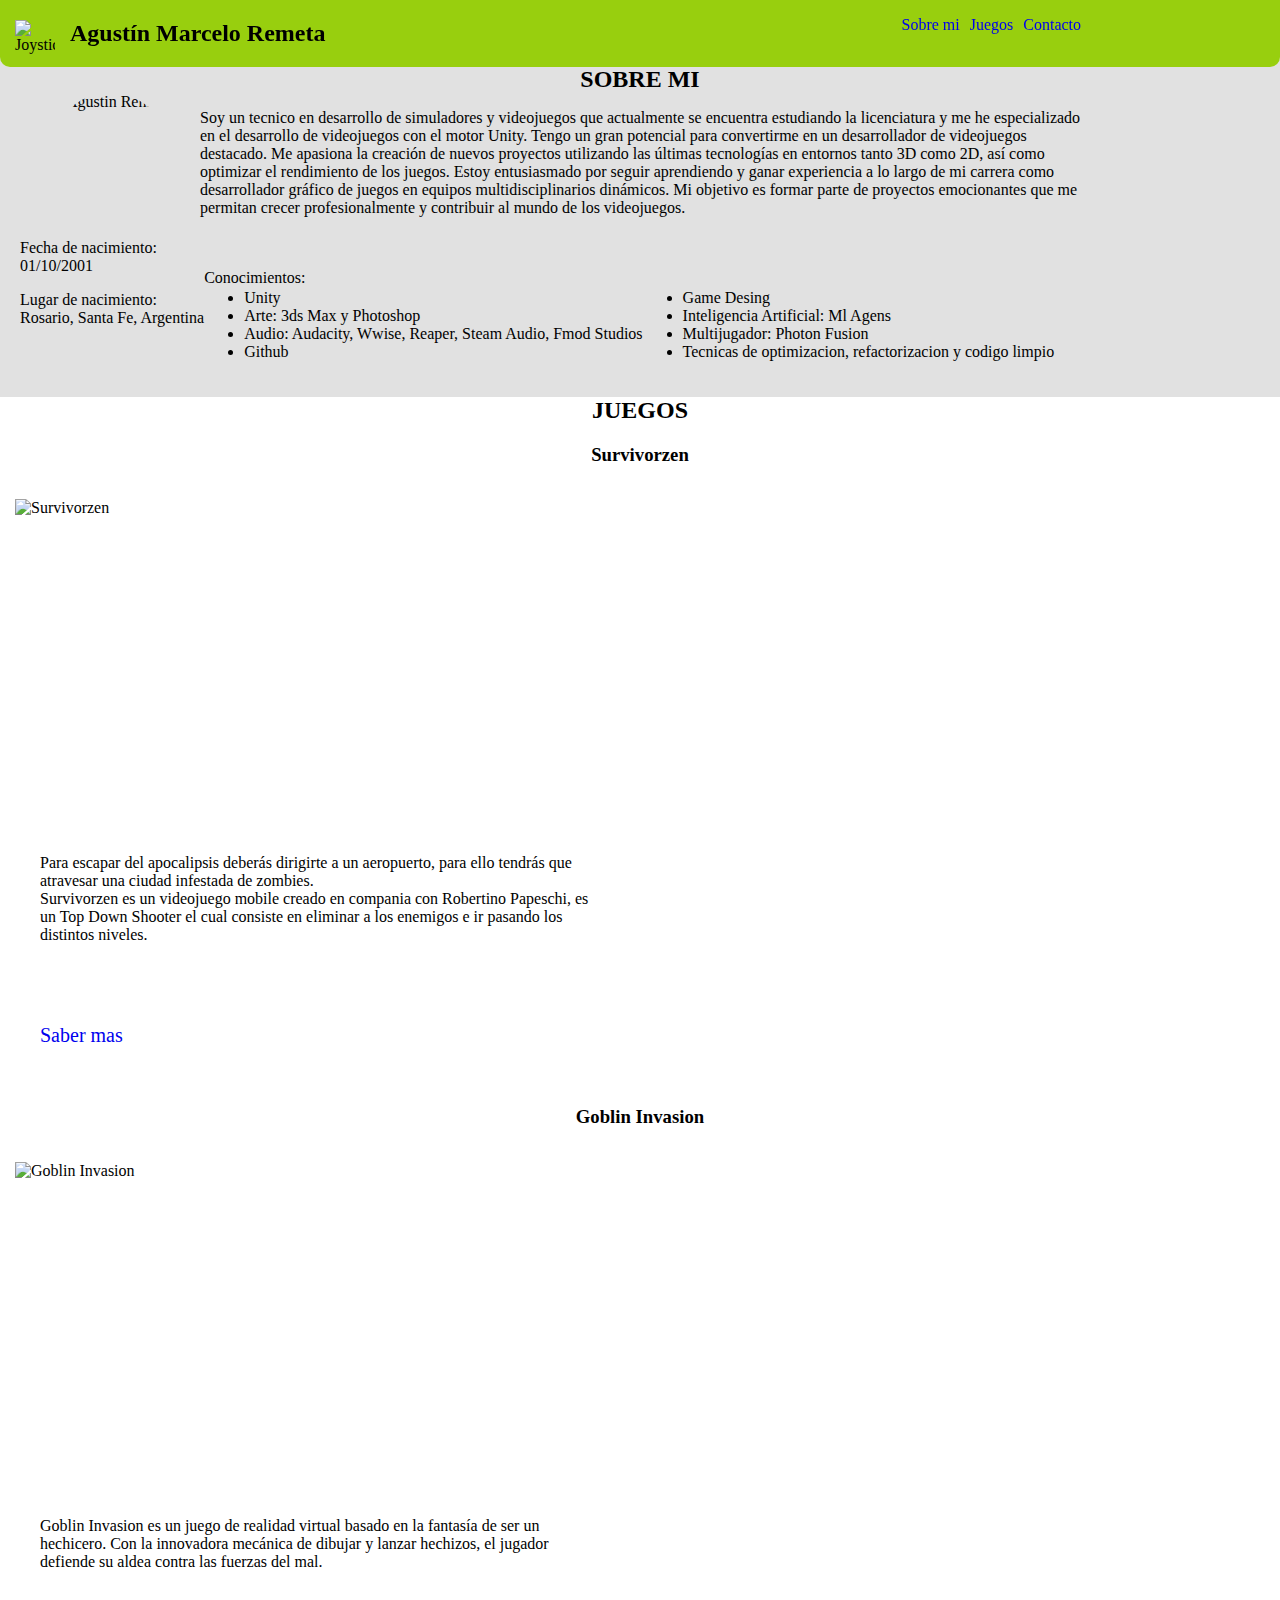
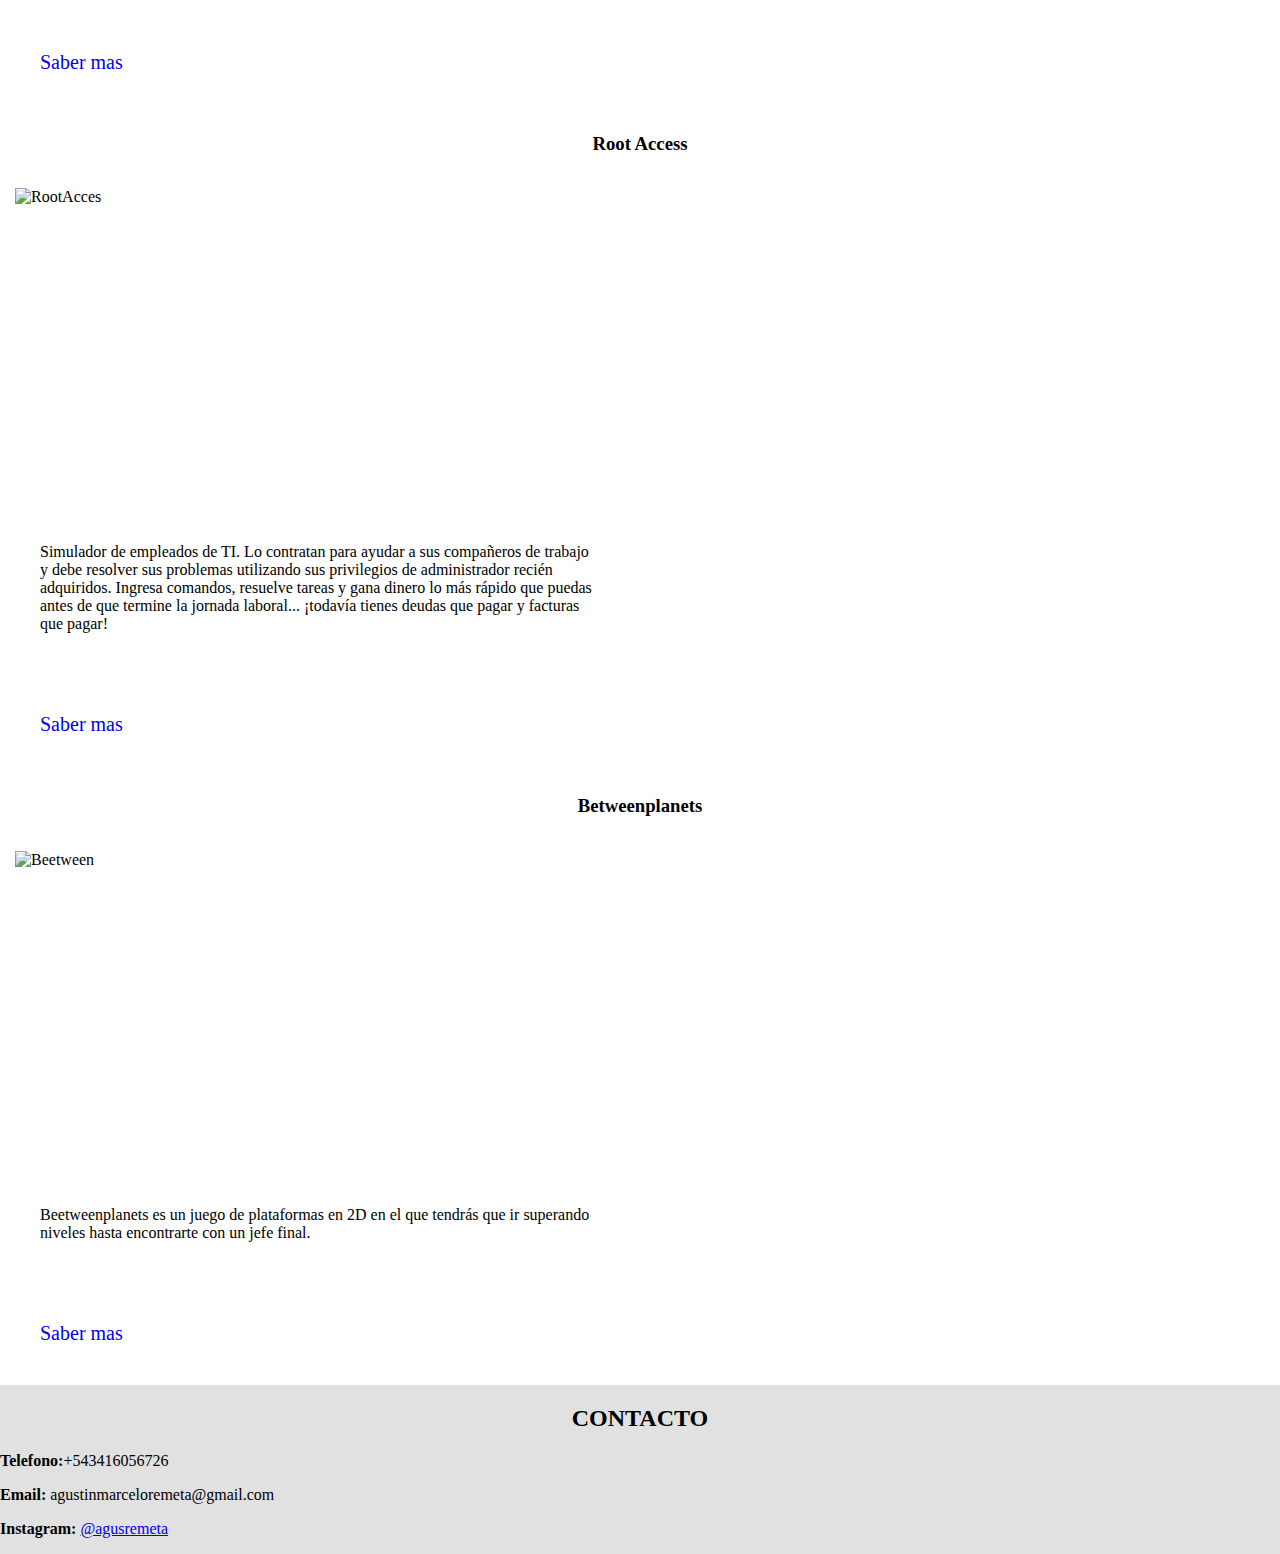
==== index.html @ 738bea6d "Update index.html" ====
﻿<!DOCTYPE html>

<html lang="en">
<head>
    <meta charset="utf-8" />
    <title> Agustín Marcelo Remeta</title>
    <link href="Css/Styles.css" rel="stylesheet" />
</head>
<body>
    <div id="contenedor">
        <header>
            <img src="Imagenes/Joystick.png" alt="Joystick" />
            <h2>Agustín Marcelo Remeta</h2>
            <div id="botons">
                <p> <a href="#Sobremi">Sobre mi</a> </p>
                <p> <a href="#Juegos">Juegos </a></p>
                <p> <a href="#Contactp">Contacto</a> </p>
            </div>
        </header>
        <section id="Sobremi" class="seccion">
            <h2>SOBRE MI</h2>
            <div id="Datos">
                <img src="Imagenes/Foto mia.jpg" alt="Agustin Remeta" />
                <p id="QuienSoy"> Soy un tecnico en desarrollo de simuladores y videojuegos que actualmente se encuentra estudiando la licenciatura y me he especializado en el desarrollo de videojuegos con el motor Unity. Tengo un gran potencial para convertirme en un desarrollador de videojuegos destacado. Me apasiona la creación de nuevos proyectos utilizando las últimas tecnologías en entornos tanto 3D como 2D, así como optimizar el rendimiento de los juegos. Estoy entusiasmado por seguir aprendiendo y ganar experiencia a lo largo de mi carrera como desarrollador gráfico de juegos en equipos multidisciplinarios dinámicos. Mi objetivo es formar parte de proyectos emocionantes que me permitan crecer profesionalmente y contribuir al mundo de los videojuegos.</p>
                <div id="MasDatos">
                    <p> <span>Fecha de nacimiento: </span> <br>       01/10/2001 </p>
                    <p> <span>Lugar de nacimiento: </span> <br> Rosario, Santa Fe, Argentina </p>
                </div>
                <div>
                    <p>Conocimientos:</p>
                    <div id="Conocimientos">
                        <ul>
                            <li>Unity</li>
                            <li>Arte: 3ds Max y Photoshop</li>
                            <li>Audio: Audacity, Wwise, Reaper, Steam Audio, Fmod Studios</li>
                            <li>Github</li>
                        </ul>
                        <ul>
                            <li>Game Desing</li>
                            <li>Inteligencia Artificial: Ml Agens</li>
                            <li>Multijugador: Photon Fusion</li>
                            <li>Tecnicas de optimizacion, refactorizacion y codigo limpio</li>
                        </ul>
                    </div>
                </div>
            </div>
                </section>

        <section id="Juegos" class="seccion">
            <h2>JUEGOS</h2>
            <article>
                <h3> Survivorzen </h3>
                <div class="JuegosMasVideo">
                    <div class="EsqueletoJuego">
                        <img src="Imagenes/Survivorzen.jpg" alt="Survivorzen" />
                        <div class="TextoySaberMas">
                            <p>Para escapar del apocalipsis deberás dirigirte a un aeropuerto, para ello tendrás que atravesar una ciudad infestada de zombies. <br> Survivorzen es un videojuego mobile creado en compania con Robertino Papeschi, es un Top Down Shooter el cual consiste en eliminar a los enemigos e ir pasando los distintos niveles. </p>
                            <p class="SaberMas"> <a href="https://play.google.com/store/apps/details?id=com.PhyGlitch.Survivorzen&hl=es&gl=US&pli=1" target="_blank">Saber mas</a> </p>
                        </div>
                    </div>

                    <iframe width="560" height="315" src="https://www.youtube.com/embed/8IbHOITsYqY?si=HJTZCF1lHCblxZAC" title="YouTube video player" frameborder="0" allow="accelerometer; autoplay; clipboard-write; encrypted-media; gyroscope; picture-in-picture; web-share" allowfullscreen></iframe>
                </div>
            </article>

            <article>
                <h3> Goblin Invasion </h3>
                <div class="JuegosMasVideo">
                    <div class="EsqueletoJuego">
                        <img src="Imagenes/Goblin.jpg" alt="Goblin Invasion" />
                        <div class="TextoySaberMas">
                            <p> Goblin Invasion es un juego de realidad virtual basado en la fantasía de ser un hechicero. Con la innovadora mecánica de dibujar y lanzar hechizos, el jugador defiende su aldea contra las fuerzas del mal. </p>
                            <p class="SaberMas"> <a href="https://www.meta.com/es-es/experiences/6355186887870473/?ranking_trace=102653689595945_6355186887870473_SKYLINEWEB_57f4ff04-fa9b-43ad-961d-24d0aee66a6d&utm_source=www.google.com&utm_medium=oculusredirect" target="_blank">Saber mas</a> </p>
                        </div>
                    </div>

                    <iframe width="560" height="315" src="https://www.youtube.com/embed/uzQ3ECK7jjc?si=DNGZpM3_1b3Dgdsk" title="YouTube video player" frameborder="0" allow="accelerometer; autoplay; clipboard-write; encrypted-media; gyroscope; picture-in-picture; web-share" allowfullscreen></iframe>
                </div>
            </article>

            <article>
                <h3> Root Access </h3>
                <div class="JuegosMasVideo">
                    <div class="EsqueletoJuego">
                        <img src="Imagenes/RootAccess.jpg" alt="RootAcces" />
                        <div class="TextoySaberMas">
                            <p> Simulador de empleados de TI. Lo contratan para ayudar a sus compañeros de trabajo y debe resolver sus problemas utilizando sus privilegios de administrador recién adquiridos. Ingresa comandos, resuelve tareas y gana dinero lo más rápido que puedas antes de que termine la jornada laboral... ¡todavía tienes deudas que pagar y facturas que pagar! </p>
                            <p class="SaberMas"> <a href="https://phyglitch.itch.io/rootaccess" target="_blank">Saber mas</a> </p>
                        </div>
                    </div>
                    <iframe width="560" height="315" src="https://www.youtube.com/embed/uUHCwVDwG8k?si=4poDqraCQjWKWFVe" title="YouTube video player" frameborder="0" allow="accelerometer; autoplay; clipboard-write; encrypted-media; gyroscope; picture-in-picture; web-share" allowfullscreen></iframe>
                </div>
            </article>

            <article>
                <h3> Betweenplanets </h3>
                <div class="JuegosMasVideo">
                    <div class="EsqueletoJuego">
                        <img src="Imagenes/beetween.jpg" alt="Beetween" />
                        <div class="TextoySaberMas">
                            <p>
                                Beetweenplanets es un juego de plataformas en 2D en el que tendrás que ir superando niveles hasta encontrarte con un jefe final.
                            </p>
                            <p class="SaberMas"> <a href="https://remetaagustin.itch.io/betweenplanets" target="_blank">Saber mas</a> </p>
                        </div>
                    </div>
                    <iframe width="560" height="315" src="https://www.youtube.com/embed/ZC7w_yZE4f8?si=4bLo4zyhuFUYKdHL" title="YouTube video player" frameborder="0" allow="accelerometer; autoplay; clipboard-write; encrypted-media; gyroscope; picture-in-picture; web-share" allowfullscreen></iframe>                </div>
            </article>
        </section>
        <section class="seccion">
            <h2>CONTACTO</h2>
            <article id="Contacto">
                    <p><strong>Telefono:</strong>+543416056726</p>
                    <p><strong>Email:</strong> agustinmarceloremeta@gmail.com</p>
                    <p><strong>Instagram:</strong> <a href="https://www.instagram.com/agusremeta/"target="_blank">@agusremeta</a></p>

               
            </article>
        </section>

    </div>
</body>
</html>
---- Css/Styles.css ----
body{
    margin:0 auto;
    background-color:rgb(225 225 225);
}

header {
    position: fixed;
    top: 0;
    left: 0;
    width: 100%;
    background-color: rgb(152 207 14);
    display: flex;
    border-bottom-left-radius:10px;
    border-bottom-right-radius:10px;
}

header img{
    width:40px;
    height:40px;
    margin-top:20px;
    margin-right:15px;
    margin-left:15px;
}

#botons {
    margin-left:45%;
    display:flex;
}
    #botons a {
        margin-right: 10px;
        text-decoration:none;
    }
a:hover { 
    color: rgb(209 23 217);
    }

.seccion h2, h3 {
    text-align: center;
}

#Sobremi{
    margin-top:66px;
}
#Datos {
    display: flex;
    margin-top: -20px;
    flex-wrap: wrap;
}
#Sobremi img {
    width: 120px;
    height:160px;
    border-radius: 100px;
    margin-left: 50px;
}
#MasDatos {
    margin-left: 20px;
    margin-top: -30px;
}
#Conocimientos {
    display: flex;
    flex-wrap: wrap;
    margin-top: -30px;
}
#items {
    display: flex;
}
#QuienSoy {
    width: 70%;
    margin-left: 30px;
}

#Juegos{
    background-color:white;
}


.EsqueletoJuego {
    display: flex;
    width: 50%;
}
.TextoySaberMas {
    display: flex;
    flex-wrap: wrap;
}
    .TextoySaberMas a {
        text-decoration: none;
        text-align:end;
        font-size:20px;
    }
.JuegosMasVideo{
    display:flex;
}
.EsqueletoJuego p{
    margin:40px;
}
.EsqueletoJuego img {

    width: 300px;
    height: 300px;
    margin:15px;
}


@media screen and (max-width: 1400px){
    .EsqueletoJuego {
        display: flex;
        flex-direction:column;
    }
}
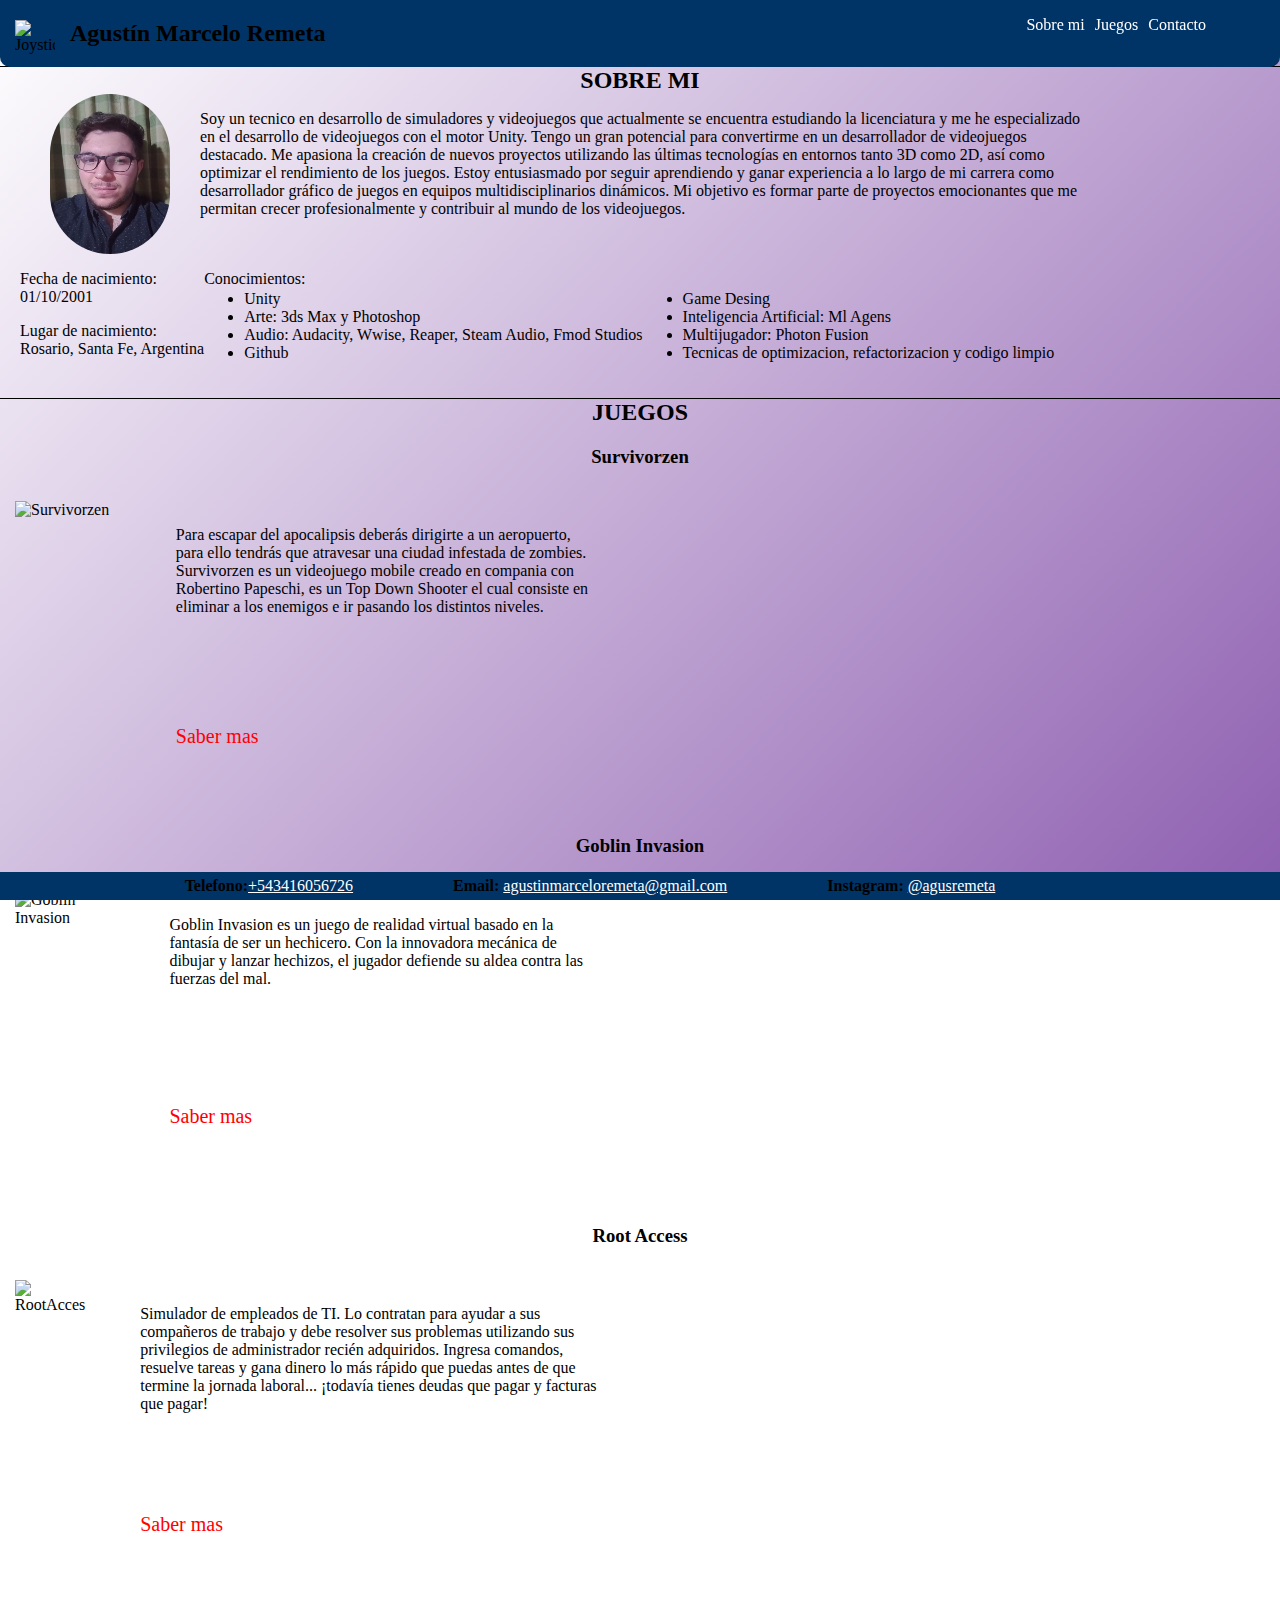
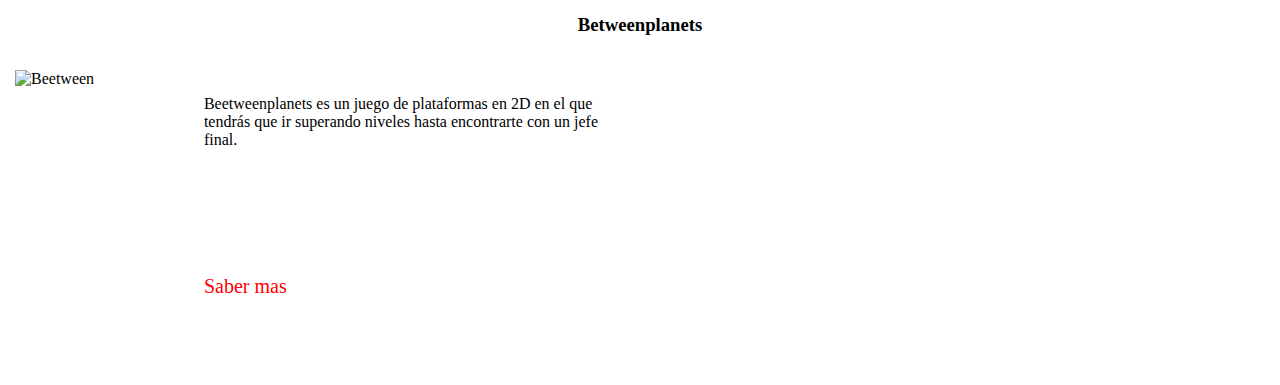
==== commit 9277a8e8: "contacto" ====
--- a/index.html
+++ b/index.html
@@ -14,7 +14,7 @@
             <div id="botons">
                 <p> <a href="#Sobremi">Sobre mi</a> </p>
                 <p> <a href="#Juegos">Juegos </a></p>
-                <p> <a href="#Contactp">Contacto</a> </p>
+                <p> <a href="#Contacto">Contacto</a> </p>
             </div>
         </header>
         <section id="Sobremi" class="seccion">
@@ -107,17 +107,12 @@
                     <iframe width="560" height="315" src="https://www.youtube.com/embed/ZC7w_yZE4f8?si=4bLo4zyhuFUYKdHL" title="YouTube video player" frameborder="0" allow="accelerometer; autoplay; clipboard-write; encrypted-media; gyroscope; picture-in-picture; web-share" allowfullscreen></iframe>                </div>
             </article>
         </section>
-        <section class="seccion">
-            <h2>CONTACTO</h2>
-            <article id="Contacto">
-                    <p><strong>Telefono:</strong>+543416056726</p>
-                    <p><strong>Email:</strong> agustinmarceloremeta@gmail.com</p>
-                    <p><strong>Instagram:</strong> <a href="https://www.instagram.com/agusremeta/"target="_blank">@agusremeta</a></p>
 
-               
-            </article>
-        </section>
-
+        <footer id="PieDePagina">
+            <p><strong>Telefono:</strong><a href="https://wa.me/+543416056726" target="_blank">+543416056726</a></p>
+            <p><strong>Email:</strong> <a href="mailto:agustinmarceloremeta@gmail.com" target="_blank">agustinmarceloremeta@gmail.com</a></p> 
+            <p><strong>Instagram:</strong> <a href="https://www.instagram.com/agusremeta/" target="_blank">@agusremeta</a></p>
+        </footer>
     </div>
 </body>
 </html>--- a/Css/Styles.css
+++ b/Css/Styles.css
@@ -1,6 +1,17 @@
-body{
-    margin:0 auto;
-    background-color:rgb(225 225 225);
+body {
+    margin: 0;
+    background: repeating-linear-gradient(134deg,#FFFFFF,#4B0082);
+    background-size: 200%;
+    background-attachment: fixed; /* Esto hace que el fondo sea fijo */
+    background-repeat: no-repeat;
+}
+
+header a {
+    color: #FFFFFF;
+}
+
+a{
+    color:red;
 }
 
 header {
@@ -8,10 +19,10 @@
     top: 0;
     left: 0;
     width: 100%;
-    background-color: rgb(152 207 14);
+    background-color: #003366;
     display: flex;
-    border-bottom-left-radius:10px;
-    border-bottom-right-radius:10px;
+    border-bottom-left-radius: 10px;
+    border-bottom-right-radius: 10px;
 }
 
 header img{
@@ -23,12 +34,14 @@
 }
 
 #botons {
-    margin-left:45%;
     display:flex;
+    position:fixed;
+    right:5%;
 }
     #botons a {
         margin-right: 10px;
         text-decoration:none;
+        text-align:right;
     }
 a:hover { 
     color: rgb(209 23 217);
@@ -36,6 +49,9 @@
 
 .seccion h2, h3 {
     text-align: center;
+}
+.seccion h2 {
+    border-top: 1px solid black;
 }
 
 #Sobremi{
@@ -54,8 +70,8 @@
 }
 #MasDatos {
     margin-left: 20px;
-    margin-top: -30px;
 }
+
 #Conocimientos {
     display: flex;
     flex-wrap: wrap;
@@ -70,7 +86,7 @@
 }
 
 #Juegos{
-    background-color:white;
+
 }
 
 
@@ -100,10 +116,29 @@
     margin:15px;
 }
 
+#PieDePagina {
+    position: fixed;
+    bottom: 0;
+    background-color: #003366;
+    width: 100%;
+    display: flex;
+    justify-content: center;
+}
+#PieDePagina p{
+    margin: 5px 100px 5px 0px;
+}
+#PieDePagina a{
+    color:white;
+}
 
-@media screen and (max-width: 1400px){
+
+@media screen and (max-width: 1000px){
     .EsqueletoJuego {
         display: flex;
         flex-direction:column;
     }
+    #Conocimientos {
+        display: flex;
+        margin-top: -30px;
+    }
 }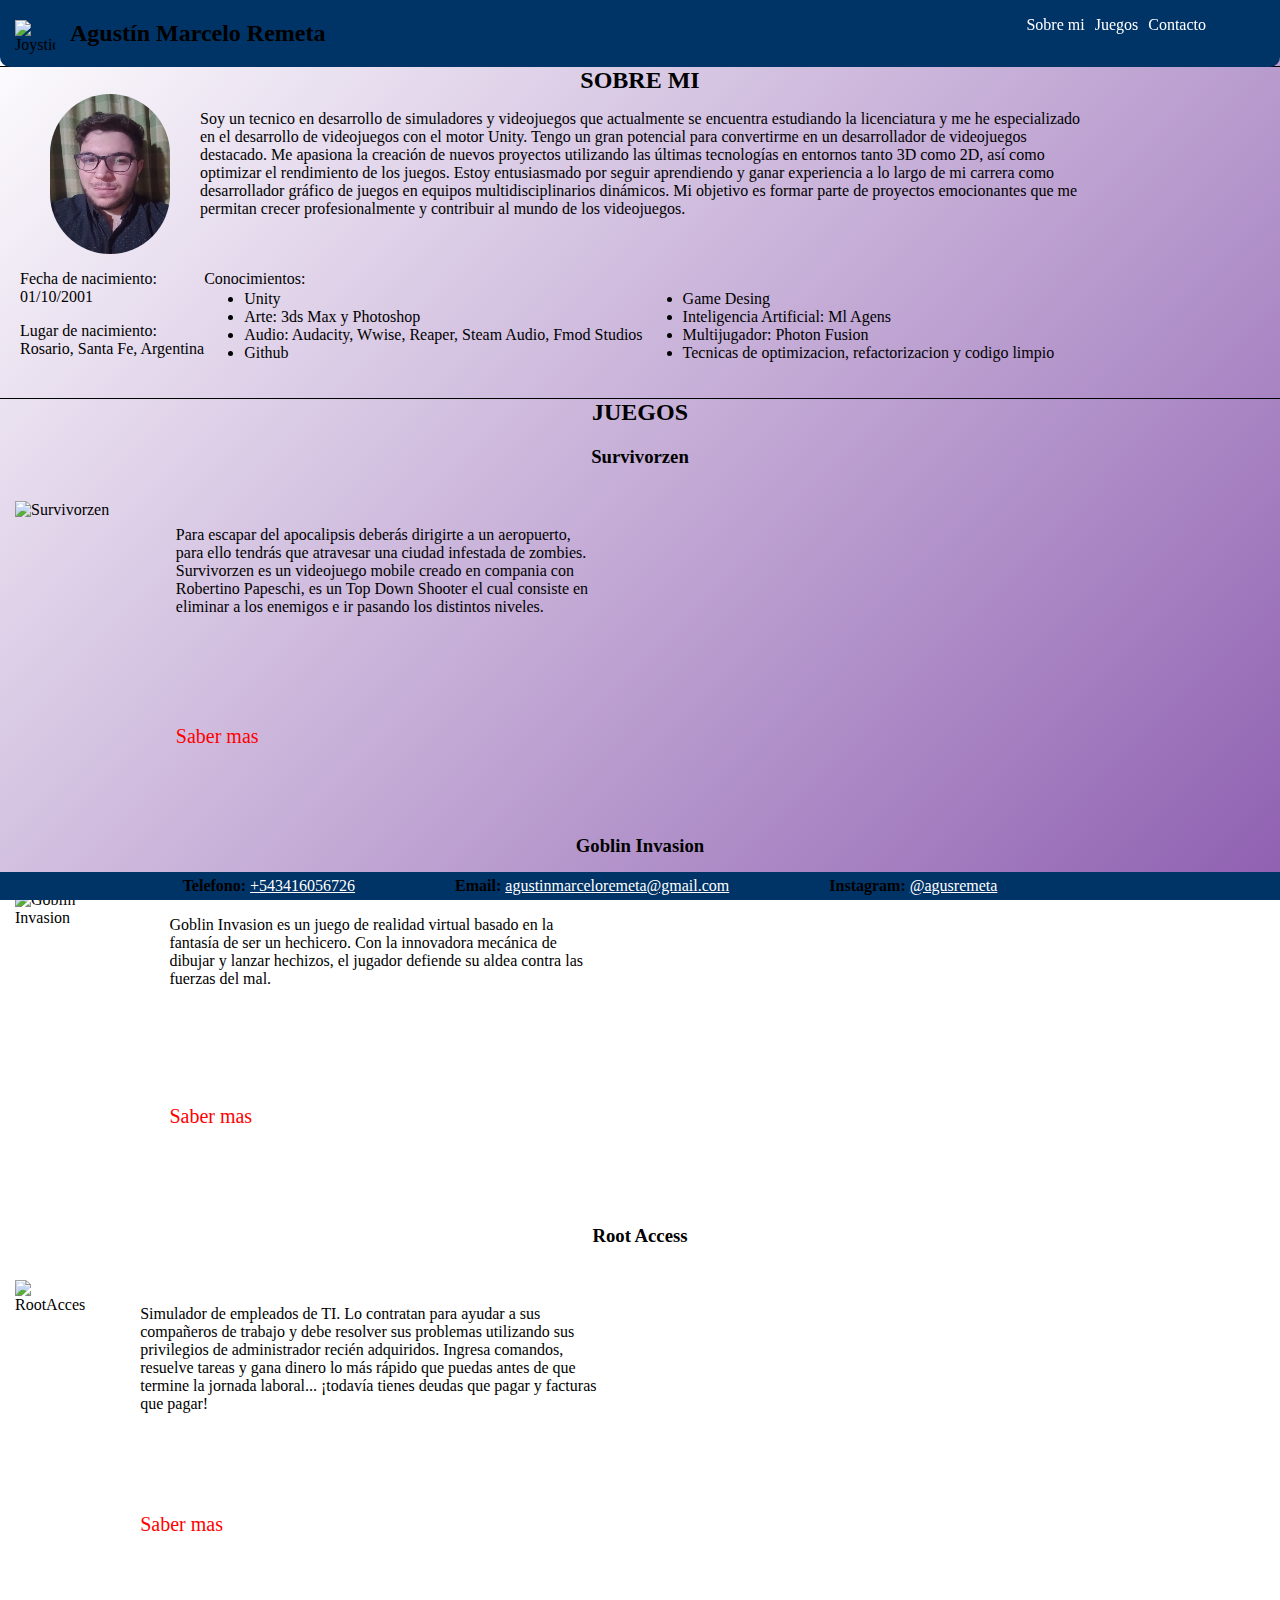
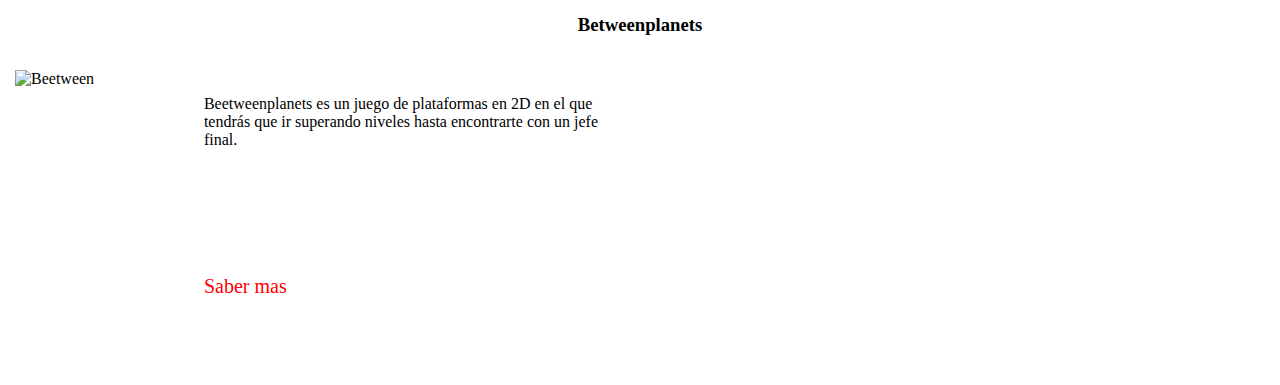
==== commit 1556bc7b: "rezise" ====
--- a/index.html
+++ b/index.html
@@ -109,7 +109,7 @@
         </section>
 
         <footer id="PieDePagina">
-            <p><strong>Telefono:</strong><a href="https://wa.me/+543416056726" target="_blank">+543416056726</a></p>
+            <p><strong>Telefono: </strong><a href="https://wa.me/+543416056726" target="_blank">+543416056726</a></p>
             <p><strong>Email:</strong> <a href="mailto:agustinmarceloremeta@gmail.com" target="_blank">agustinmarceloremeta@gmail.com</a></p> 
             <p><strong>Instagram:</strong> <a href="https://www.instagram.com/agusremeta/" target="_blank">@agusremeta</a></p>
         </footer>
--- a/Css/Styles.css
+++ b/Css/Styles.css
@@ -141,4 +141,8 @@
         display: flex;
         margin-top: -30px;
     }
+
+    #PieDePagina p {
+        margin: 5px 20px 5px 0px;
+    }
 }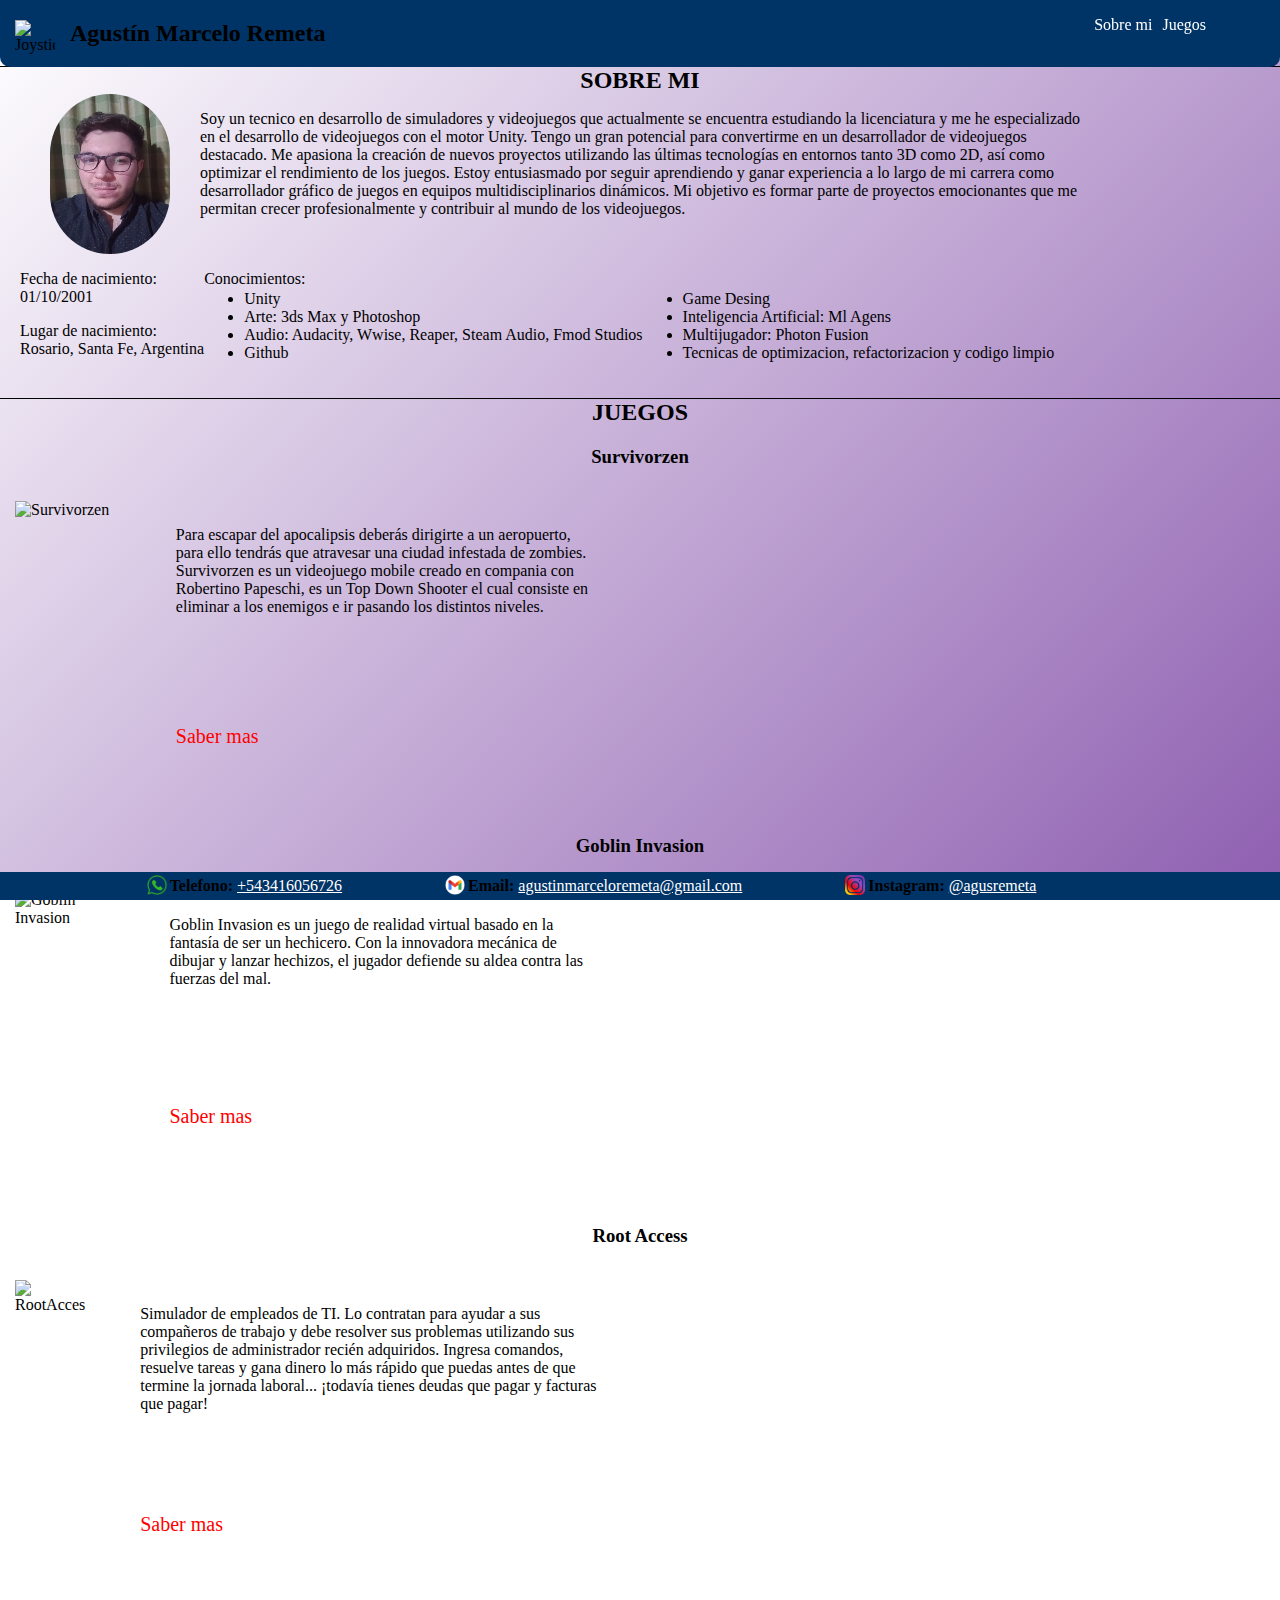
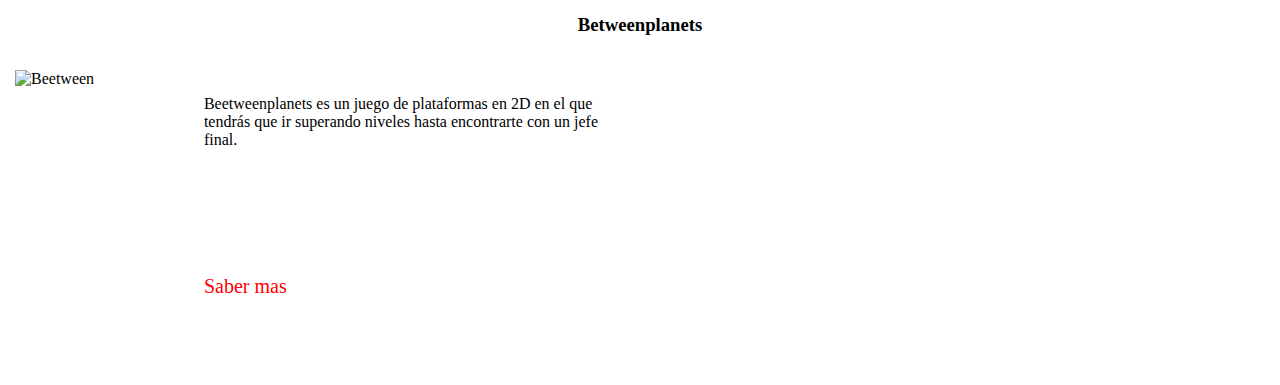
==== commit 6910ccfb: "Images" ====
--- a/index.html
+++ b/index.html
@@ -14,7 +14,6 @@
             <div id="botons">
                 <p> <a href="#Sobremi">Sobre mi</a> </p>
                 <p> <a href="#Juegos">Juegos </a></p>
-                <p> <a href="#Contacto">Contacto</a> </p>
             </div>
         </header>
         <section id="Sobremi" class="seccion">
@@ -109,8 +108,11 @@
         </section>
 
         <footer id="PieDePagina">
+            <img src="Imagenes/wsp.png" alt="wsp" />
             <p><strong>Telefono: </strong><a href="https://wa.me/+543416056726" target="_blank">+543416056726</a></p>
-            <p><strong>Email:</strong> <a href="mailto:agustinmarceloremeta@gmail.com" target="_blank">agustinmarceloremeta@gmail.com</a></p> 
+            <img src="Imagenes/gmail.png" alt="gmail" />
+            <p><strong>Email:</strong> <a href="mailto:agustinmarceloremeta@gmail.com" target="_blank">agustinmarceloremeta@gmail.com</a></p>
+            <img src="Imagenes/instagram.png" alt="ig" />
             <p><strong>Instagram:</strong> <a href="https://www.instagram.com/agusremeta/" target="_blank">@agusremeta</a></p>
         </footer>
     </div>
--- a/Css/Styles.css
+++ b/Css/Styles.css
@@ -130,6 +130,11 @@
 #PieDePagina a{
     color:white;
 }
+#PieDePagina img{
+width:20px;
+height:20px;
+margin:3px;
+}
 
 
 @media screen and (max-width: 1000px){
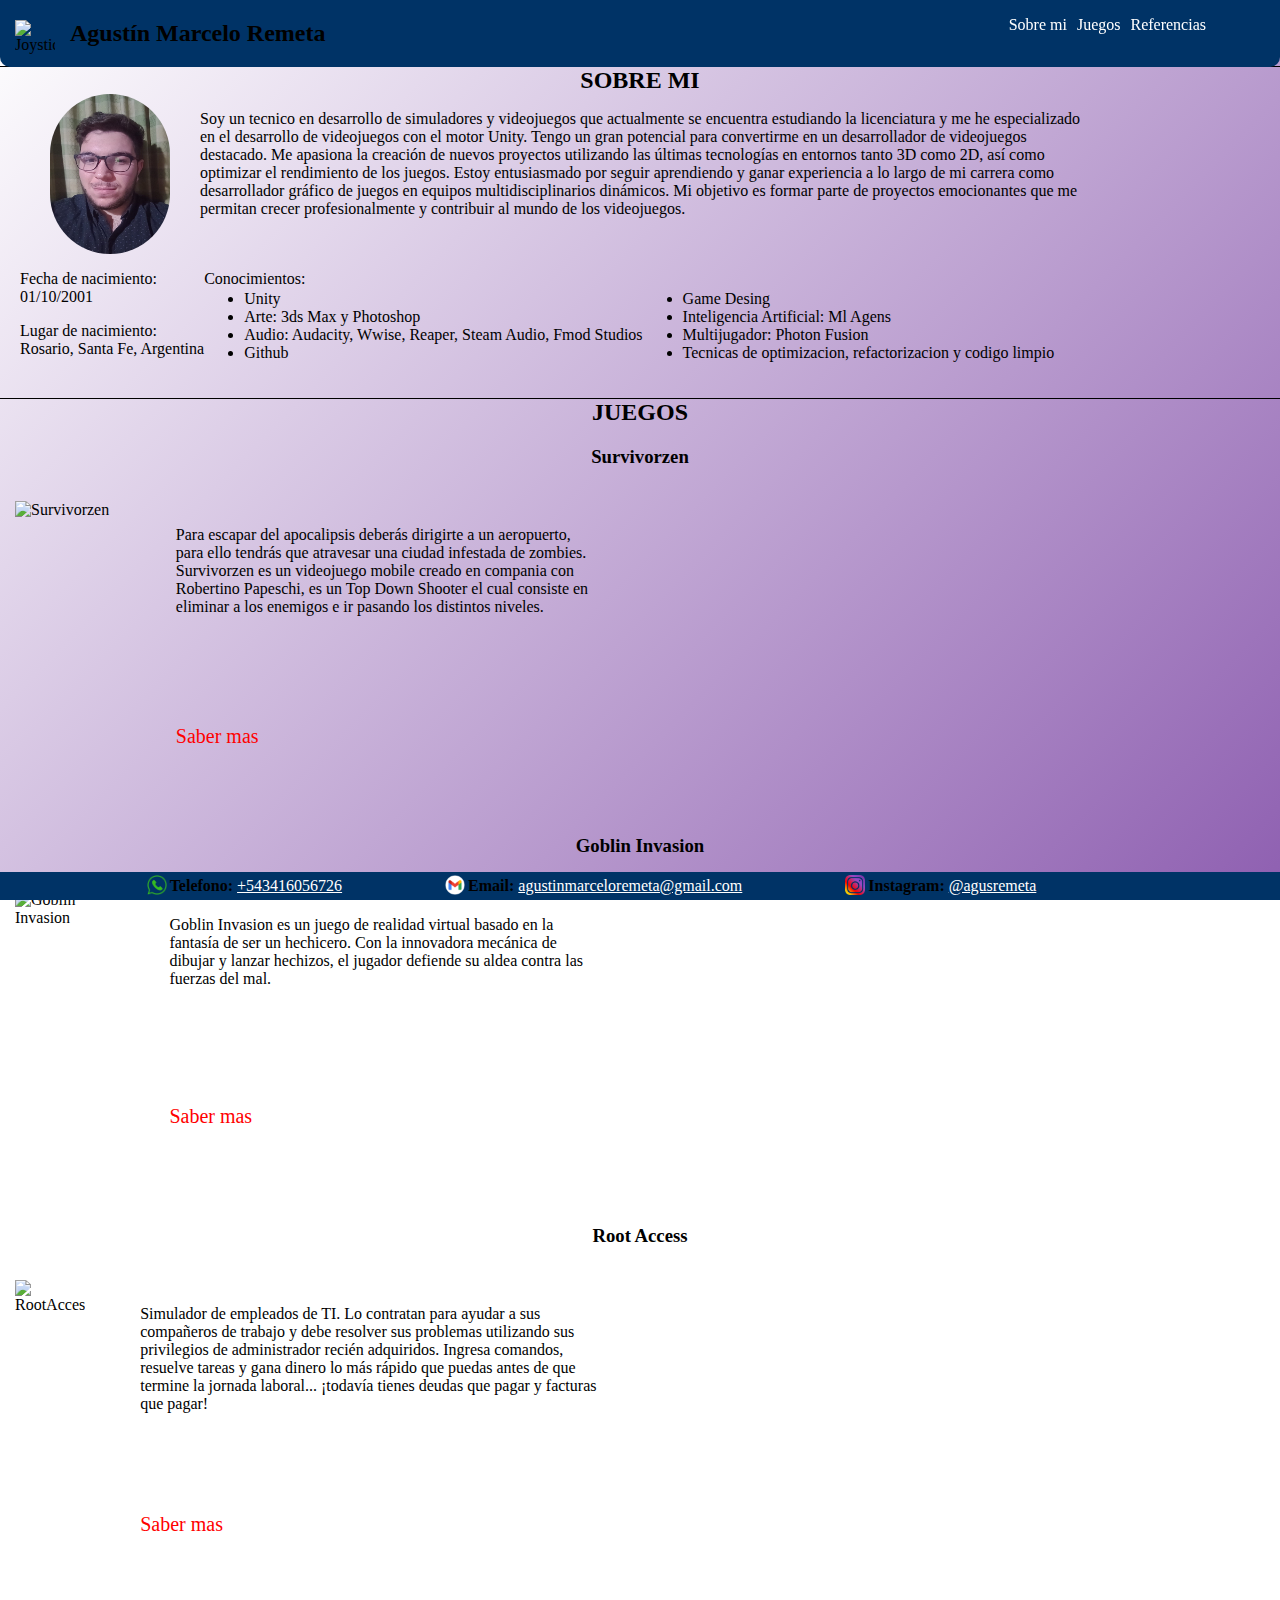
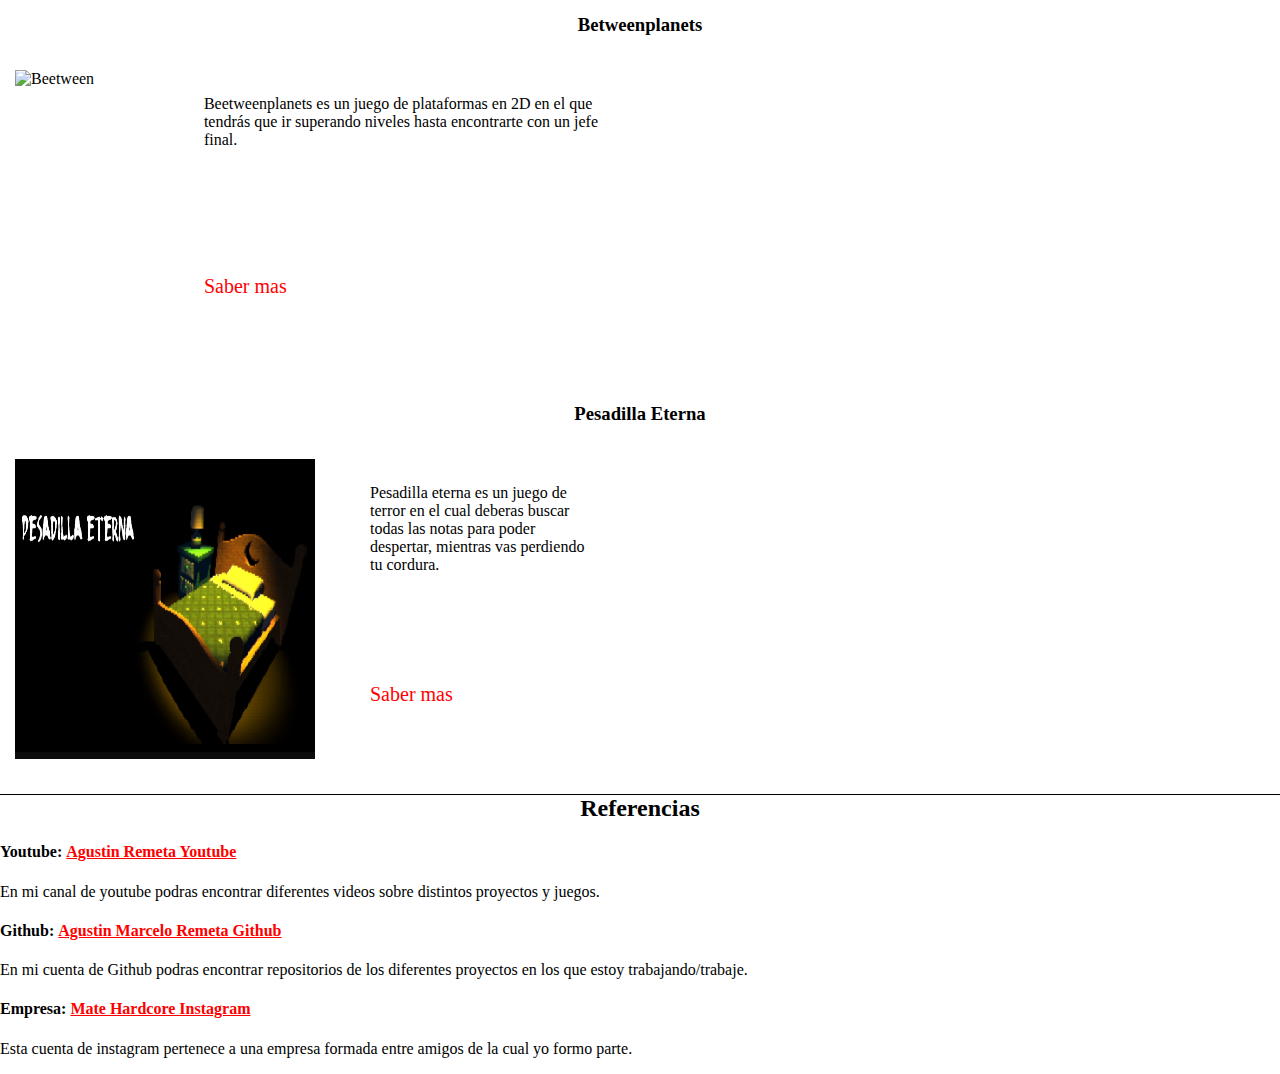
==== commit c703a9a6: "Pesadilla" ====
--- a/index.html
+++ b/index.html
@@ -14,6 +14,7 @@
             <div id="botons">
                 <p> <a href="#Sobremi">Sobre mi</a> </p>
                 <p> <a href="#Juegos">Juegos </a></p>
+                <p> <a href="#Referencias">Referencias </a></p>
             </div>
         </header>
         <section id="Sobremi" class="seccion">
@@ -43,7 +44,7 @@
                     </div>
                 </div>
             </div>
-                </section>
+        </section>
 
         <section id="Juegos" class="seccion">
             <h2>JUEGOS</h2>
@@ -103,18 +104,52 @@
                             <p class="SaberMas"> <a href="https://remetaagustin.itch.io/betweenplanets" target="_blank">Saber mas</a> </p>
                         </div>
                     </div>
-                    <iframe width="560" height="315" src="https://www.youtube.com/embed/ZC7w_yZE4f8?si=4bLo4zyhuFUYKdHL" title="YouTube video player" frameborder="0" allow="accelerometer; autoplay; clipboard-write; encrypted-media; gyroscope; picture-in-picture; web-share" allowfullscreen></iframe>                </div>
+                    <iframe width="560" height="315" src="https://www.youtube.com/embed/ZC7w_yZE4f8?si=4bLo4zyhuFUYKdHL" title="YouTube video player" frameborder="0" allow="accelerometer; autoplay; clipboard-write; encrypted-media; gyroscope; picture-in-picture; web-share" allowfullscreen></iframe>
+                </div>
+            </article>
+            <article>
+                <h3> Pesadilla Eterna </h3>
+                <div class="JuegosMasVideo">
+                    <div class="EsqueletoJuego">
+                        <img src="Imagenes/PesadillaEterna.png" alt="Pesadilla" />
+                        <div class="TextoySaberMas">
+                            <p>
+                                Pesadilla eterna es un juego de terror en el cual deberas buscar todas las notas para poder despertar, mientras vas perdiendo tu cordura.
+                            </p>
+                            <p class="SaberMas"> <a href="https://crunched-studios.itch.io/pesadilla-eterna" target="_blank">Saber mas</a> </p>
+                        </div>
+                    </div>
+                    <iframe width="560" height="315" src="https://www.youtube.com/embed/20Ac4VOowoo?si=hdZDzTtKxJ8iSPCw" title="YouTube video player" frameborder="0" allow="accelerometer; autoplay; clipboard-write; encrypted-media; gyroscope; picture-in-picture; web-share" allowfullscreen></iframe>
+                </div>
             </article>
         </section>
+            <footer id="PieDePagina">
+                <img src="Imagenes/wsp.png" alt="wsp" />
+                <p><strong>Telefono: </strong><a href="https://wa.me/+543416056726" target="_blank">+543416056726</a></p>
+                <img src="Imagenes/gmail.png" alt="gmail" />
+                <p><strong>Email:</strong> <a href="mailto:agustinmarceloremeta@gmail.com" target="_blank">agustinmarceloremeta@gmail.com</a></p>
+                <img src="Imagenes/instagram.png" alt="ig" />
+                <p><strong>Instagram:</strong> <a href="https://www.instagram.com/agusremeta/" target="_blank">@agusremeta</a></p>
+            </footer>
+</div>
+    <section id="Referencias" class="seccion">
+        <h2>Referencias</h2>
 
-        <footer id="PieDePagina">
-            <img src="Imagenes/wsp.png" alt="wsp" />
-            <p><strong>Telefono: </strong><a href="https://wa.me/+543416056726" target="_blank">+543416056726</a></p>
-            <img src="Imagenes/gmail.png" alt="gmail" />
-            <p><strong>Email:</strong> <a href="mailto:agustinmarceloremeta@gmail.com" target="_blank">agustinmarceloremeta@gmail.com</a></p>
-            <img src="Imagenes/instagram.png" alt="ig" />
-            <p><strong>Instagram:</strong> <a href="https://www.instagram.com/agusremeta/" target="_blank">@agusremeta</a></p>
-        </footer>
-    </div>
+        <div class="Ref">
+            <h4> <strong>Youtube: </strong> <a href="https://www.youtube.com/channel/UC9gOnJ9HYaq9sGageFuj-IQ" target="_blank">Agustin Remeta Youtube</a> </h4>
+            <p>En mi canal de youtube podras encontrar diferentes videos sobre distintos proyectos y juegos.</p>
+        </div>
+
+        <div class="Ref">
+            <h4> <strong>Github: </strong>  <a href="https://github.com/AgustinMarceloRemeta" target="_blank">Agustin Marcelo Remeta Github</a> </h4>
+            <p>En mi cuenta de Github podras encontrar repositorios de los diferentes proyectos en los que estoy trabajando/trabaje.</p>
+        </div>
+
+        <div class="Ref">
+            <h4> <strong>Empresa: </strong>  <a href="https://www.instagram.com/matehardcorelml/" target="_blank"> Mate Hardcore Instagram</a> </h4>
+            <p>Esta cuenta de instagram pertenece a una empresa formada entre amigos de la cual yo formo parte.</p>
+        </div>
+
+    </section>
 </body>
 </html>